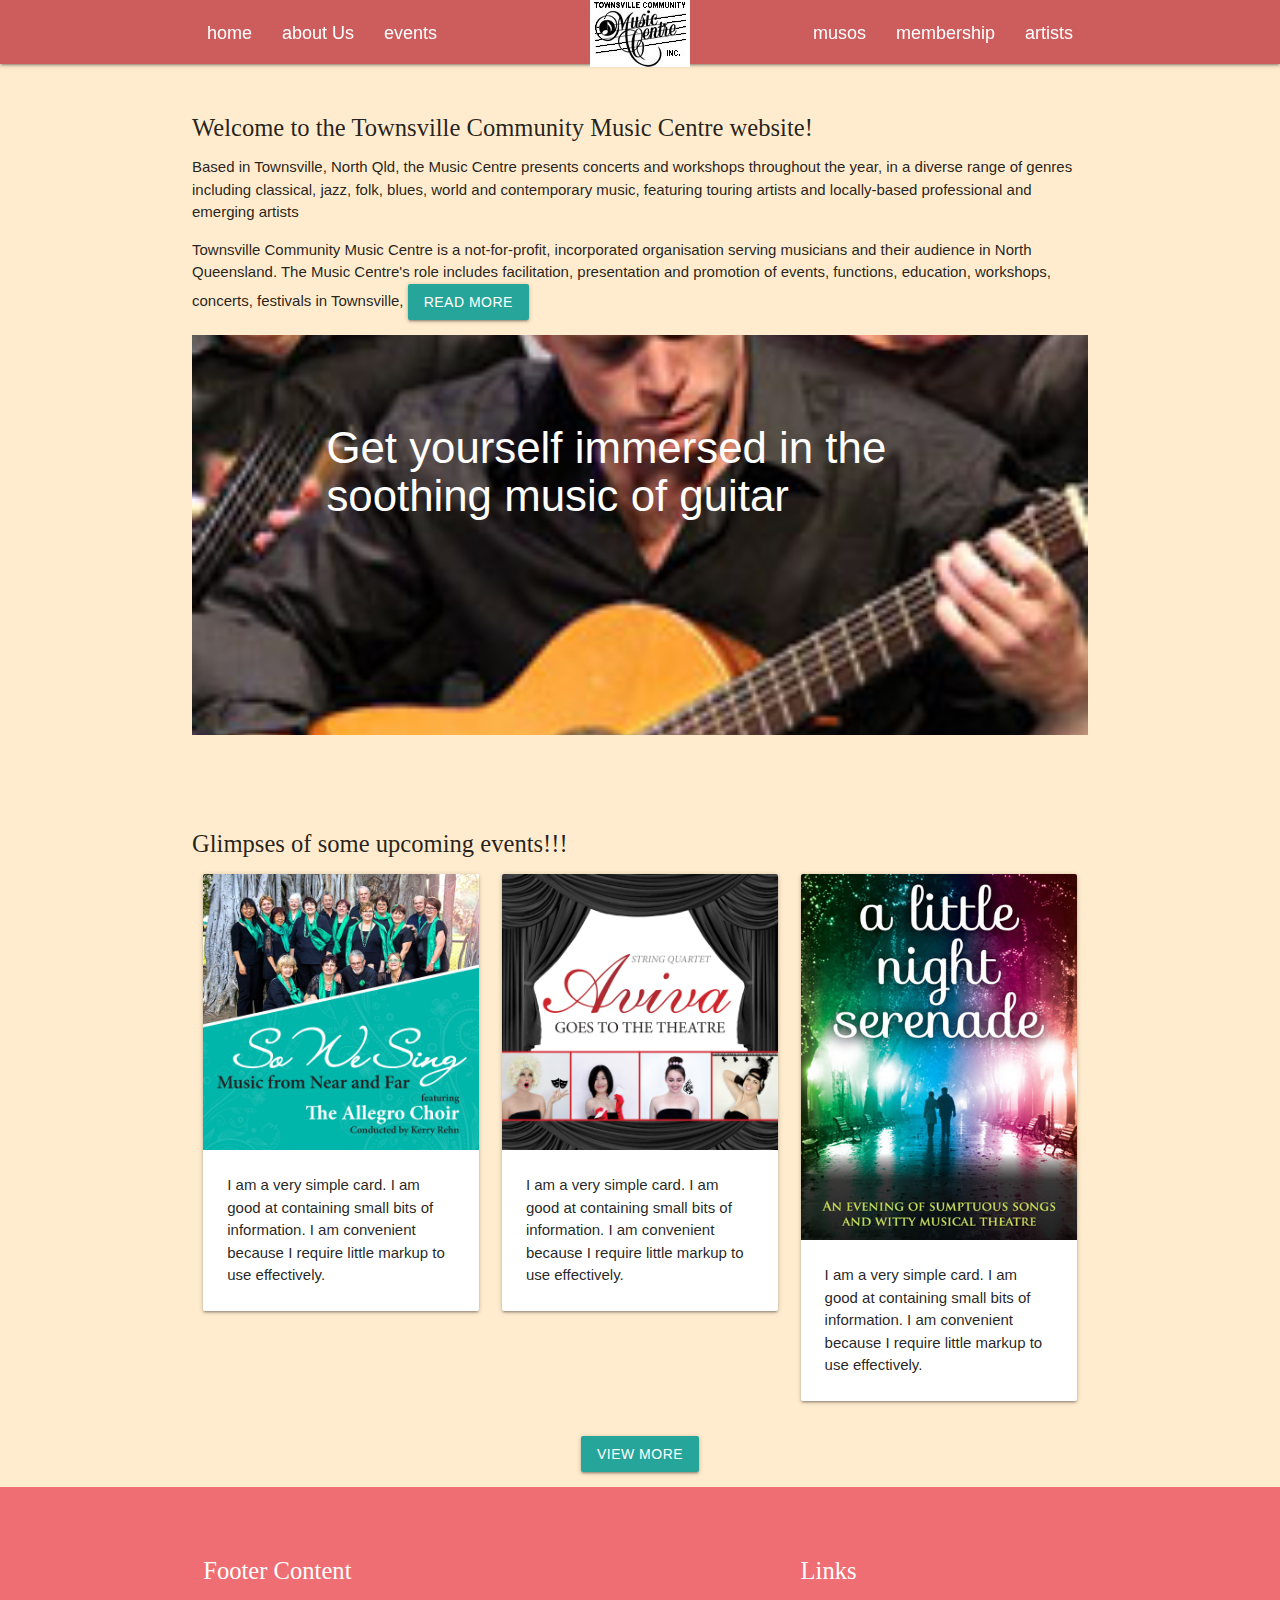
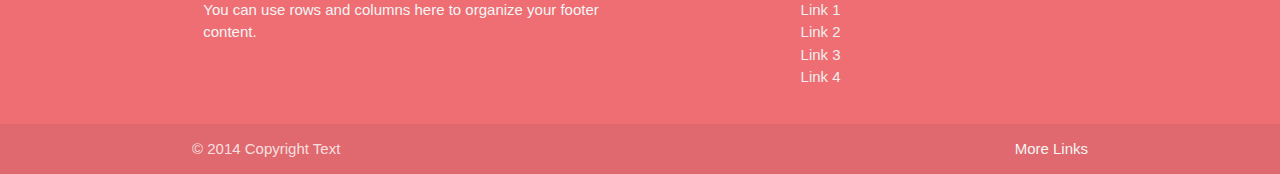
==== about.html @ 900a70c5 "first commit" ====
<!DOCTYPE html>
  <html>
    <head>
      <!--Import Google Icon Font-->
      <link href="https://fonts.googleapis.com/icon?family=Material+Icons" rel="stylesheet">
      <!--Import materialize.css-->
      <link type="text/css" rel="stylesheet" href="css/materialize.min.css"  media="screen, projection"/>
      <link type="text/css" rel="stylesheet" href="css/app.css">

      <!--Let browser know website is optimized for mobile-->
      <meta name="viewport" content="width=device-width, initial-scale=1.0"/>
      <meta name="description" content="Townsville Community Music Centre (TCMC) based in North Queensland, Townsville presents concerts and workshops.">
      <meta http-equiv="Content-Type" content="text/html; charset=UTF-8">
      <meta http-equiv="X-UA-Compatible" content="IE=edge">
      
      
      <title>Home | TCMC</title>
    </head>

    <body>
     <header>
      <div class="navbar-fixed">
          <nav id="navigation">
              <div class="container">
                  <div class="nav-wrapper">
                     <div class="col s12">
                      <a href="index.html" class="brand-logo center breadcrumb">
                          <img src="images/logo.jpg" alt="logo.jpg"/>
                      </a>
                      <a href="#" data-target="mobile-nav" class="sidenav-trigger">
                          <i class="material-icons">menu</i>                          
                      </a>
                      <ul class="left hide-on-med-and-down">
                          <li><a href="index.html" class="breadcrumb waves-effect waves-red">home</a></li>
                          <li><a href="about.html" class="breadcrumb waves-effect waves-red">about Us</a></li>
                          <li><a href="events.html" class="breadcrumb waves-effect waves-red">events</a></li>
                          
                      </ul>
                      <ul class="right hide-on-med-and-down">
                         <li><a href="musos.html" class="breadcrumb waves-effect waves-red">musos</a></li>
                          <li><a href="membership.html" class="breadcrumb waves-effect waves-red">membership</a></li>
                          <li><a href="artists.html" class="breadcrumb waves-effect waves-red">artists</a></li>
                      </ul>
                    </div>
                  </div>
              </div>
          </nav>
      </div>
     </header>
      
      <ul class="sidenav" id="mobile-nav">
          <li><a href="index.html">home</a></li>
          <li><a href="about.html">about us</a></li>
          <li><a href="events.html">events</a></li>
          <li><a href="musos.html">musos</a></li>
          <li><a href="membership.html">membership</a></li>
          <li><a href="artists.html">artists</a></li>
      </ul>
      
      <!-- intro section -->
          <section class="intro">
            <div class="container">        
               <h5>Welcome to the Townsville Community Music Centre website!</h5> 
               <p>Based in Townsville, North Qld, the Music Centre presents concerts and workshops throughout the year, in a diverse range of genres including classical, jazz, folk, blues, world and contemporary music, featuring touring artists and locally-based professional and emerging artists</p>
               <p>Townsville Community Music Centre is a not-for-profit, incorporated organisation serving musicians and their audience in North Queensland. The Music Centre's role includes facilitation, presentation and promotion of events, functions, education, workshops, concerts, festivals in Townsville, <a class="btn" href="about.html">Read More</a> </p>
                        
            </div>
          </section>
          
      <!-- image slider -->
      <div class="container">
        <section class="slider">
          <ul class="slides">
              <li>
                  <img src="images/randomImages/random1.jpg">
                  <div class="caption left-align">
                      <h3>Get yourself immersed in the soothing music of guitar</h3>
                  </div>
              </li>
              <li>
                  <img src="images/randomImages/random6.jpg">
                  <div class="caption right-align">
                      <h3>Get yourself immersed in the music of guitar</h3>
                  </div>
              </li>
              <li>
                  <img src="images/randomImages/random5.jpg">
                  <div class="caption center-align">
                      <h3>Get yourself immersed in the soothing music of guitar</h3>
                  </div>
              </li>
            </ul>
        </section> 
      </div> <br> <br>
      
      <!-- upcoming events section -->
      <section>
         <div class="container">
          <h5> Glimpses of some upcoming events!!! </h5>
            <div class="row">
                <div class="col s12 m4">
                  <div class="card">
                    <div class="card-image">
                      <img src="images/events/Allegro600BB.png">
                    </div>
                    <div class="card-content">
                      <p>I am a very simple card. I am good at containing small bits of        information. I am convenient because I require little markup to        use effectively.
                      </p>
                    </div>
                  </div>
                </div>
                
                <div class="col s12 m4">
                  <div class="card">
                    <div class="card-image">
                      <img src="images/events/AvivaTheatre600.png">
                    </div>
                    <div class="card-content">
                      <p>I am a very simple card. I am good at containing small bits of        information. I am convenient because I require little markup to        use effectively.
                      </p>
                    </div>
                  </div>
                </div>
                
                <div class="col s12 m4">
                  <div class="card">
                    <div class="card-image">
                      <img src="images/events/Siobhan04.jpg">
                    </div>
                    <div class="card-content">
                      <p>
                          I am a very simple card. I am good at containing small bits of      information. I am convenient because I require little markup to    use effectively.
                      </p>
                    </div>
                  </div>
                </div>
            </div>
            <p class="center">
              <a href="events.html" class="btn">View More</a> 
            </p>
         </div>
      </section>
      
      
      <!-- footer section -->
      
        <footer class="page-footer">
          <div class="container">
            <div class="row">
              <div class="col l6 s12">
                <h5 class="white-text">Footer Content</h5>
                <p class="grey-text text-lighten-4">You can use rows and columns here to organize your footer content.</p>
              </div>
              <div class="col l4 offset-l2 s12">
                <h5 class="white-text">Links</h5>
                <ul>
                  <li><a class="grey-text text-lighten-3" href="#!">Link 1</a></li>
                  <li><a class="grey-text text-lighten-3" href="#!">Link 2</a></li>
                  <li><a class="grey-text text-lighten-3" href="#!">Link 3</a></li>
                  <li><a class="grey-text text-lighten-3" href="#!">Link 4</a></li>
                </ul>
              </div>
            </div>
          </div>
          <div class="footer-copyright">
            <div class="container">
            © 2014 Copyright Text
            <a class="grey-text text-lighten-4 right" href="#!">More Links</a>
            </div>
          </div>
        </footer>

      <!--JavaScript at end of body for optimized loading-->
      <script type="text/javascript" src="js/materialize.min.js"></script>
      <script type="text/javascript" src="js/app.js"></script>
    </body>
  </html>
---- css/app.css ----
/* global styling */
a:visited{
    color: black;
}

body {
    padding: 0;
    margin: 0;
    background-color: blanchedalmond;
}

/* navigation css */
#navigation {
    background-color: indianred;
}

/* intro css */
.intro {
    margin-top: 50px;    
}

/* h5 css */
h5 {
    font-family: cursive;
    margin-top: 50px;
}

/* logo css */
#logo {
    width: 150px;
    height: 120px;
}
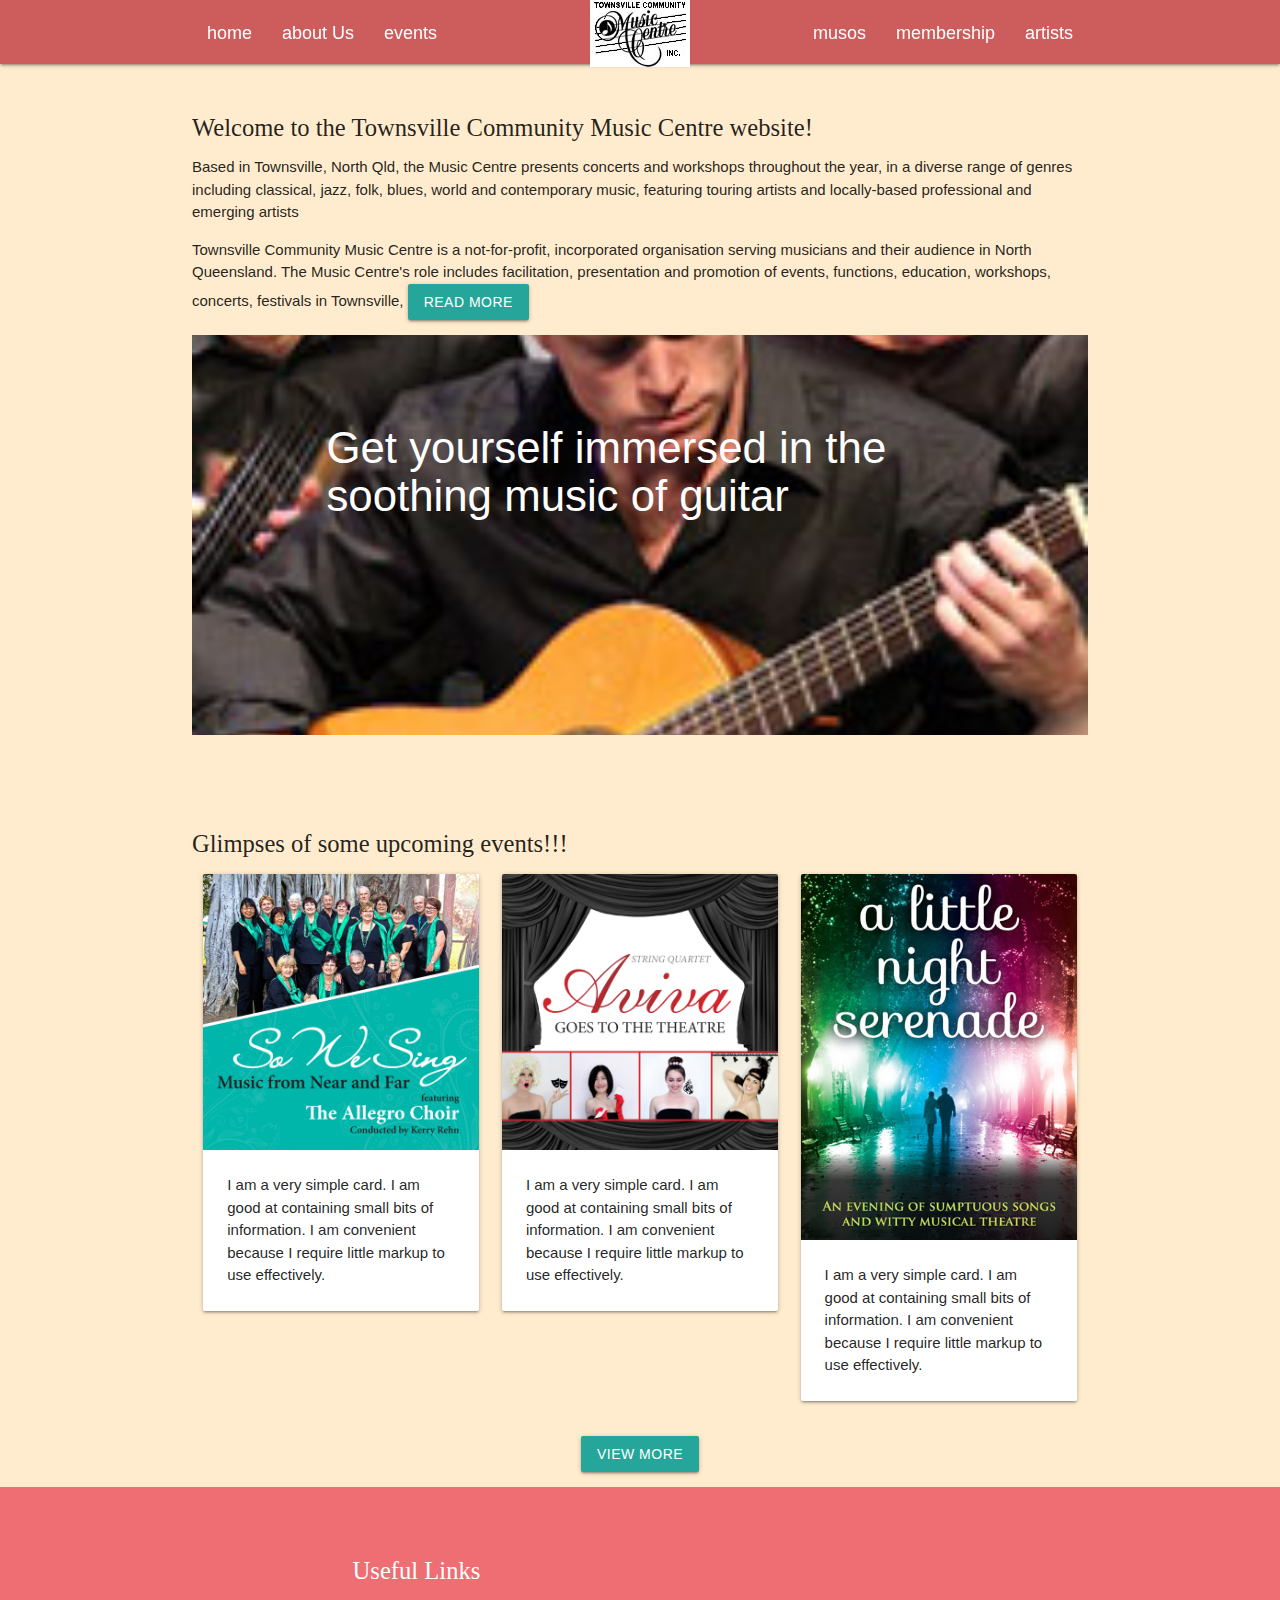
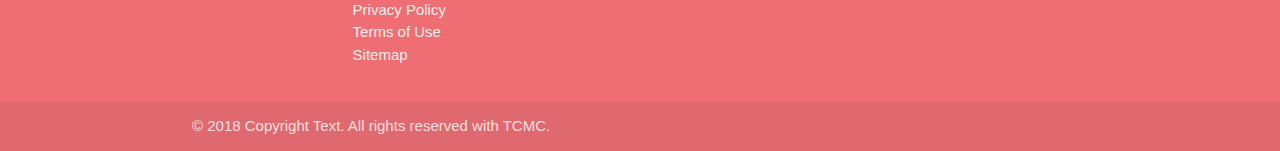
==== commit 946ed565: "changes in the footer section of html files" ====
--- a/about.html
+++ b/about.html
@@ -14,7 +14,7 @@
       <meta http-equiv="X-UA-Compatible" content="IE=edge">
       
       
-      <title>Home | TCMC</title>
+      <title>About | TCMC</title>
     </head>
 
     <body>
@@ -144,28 +144,22 @@
       
       <!-- footer section -->
       
-        <footer class="page-footer">
+<footer class="page-footer">
           <div class="container">
             <div class="row">
-              <div class="col l6 s12">
-                <h5 class="white-text">Footer Content</h5>
-                <p class="grey-text text-lighten-4">You can use rows and columns here to organize your footer content.</p>
-              </div>
               <div class="col l4 offset-l2 s12">
-                <h5 class="white-text">Links</h5>
+                <h5 class="white-text">Useful Links</h5>
                 <ul>
-                  <li><a class="grey-text text-lighten-3" href="#!">Link 1</a></li>
-                  <li><a class="grey-text text-lighten-3" href="#!">Link 2</a></li>
-                  <li><a class="grey-text text-lighten-3" href="#!">Link 3</a></li>
-                  <li><a class="grey-text text-lighten-3" href="#!">Link 4</a></li>
+                  <li><a class="grey-text text-lighten-3" href="#!">Privacy Policy</a></li>
+                  <li><a class="grey-text text-lighten-3" href="#!">Terms of Use</a></li>
+                  <li><a class="grey-text text-lighten-3" href="#">Sitemap</a></li>
                 </ul>
               </div>
             </div>
           </div>
           <div class="footer-copyright">
             <div class="container">
-            © 2014 Copyright Text
-            <a class="grey-text text-lighten-4 right" href="#!">More Links</a>
+            © 2018 Copyright Text. All rights reserved with TCMC.
             </div>
           </div>
         </footer>
